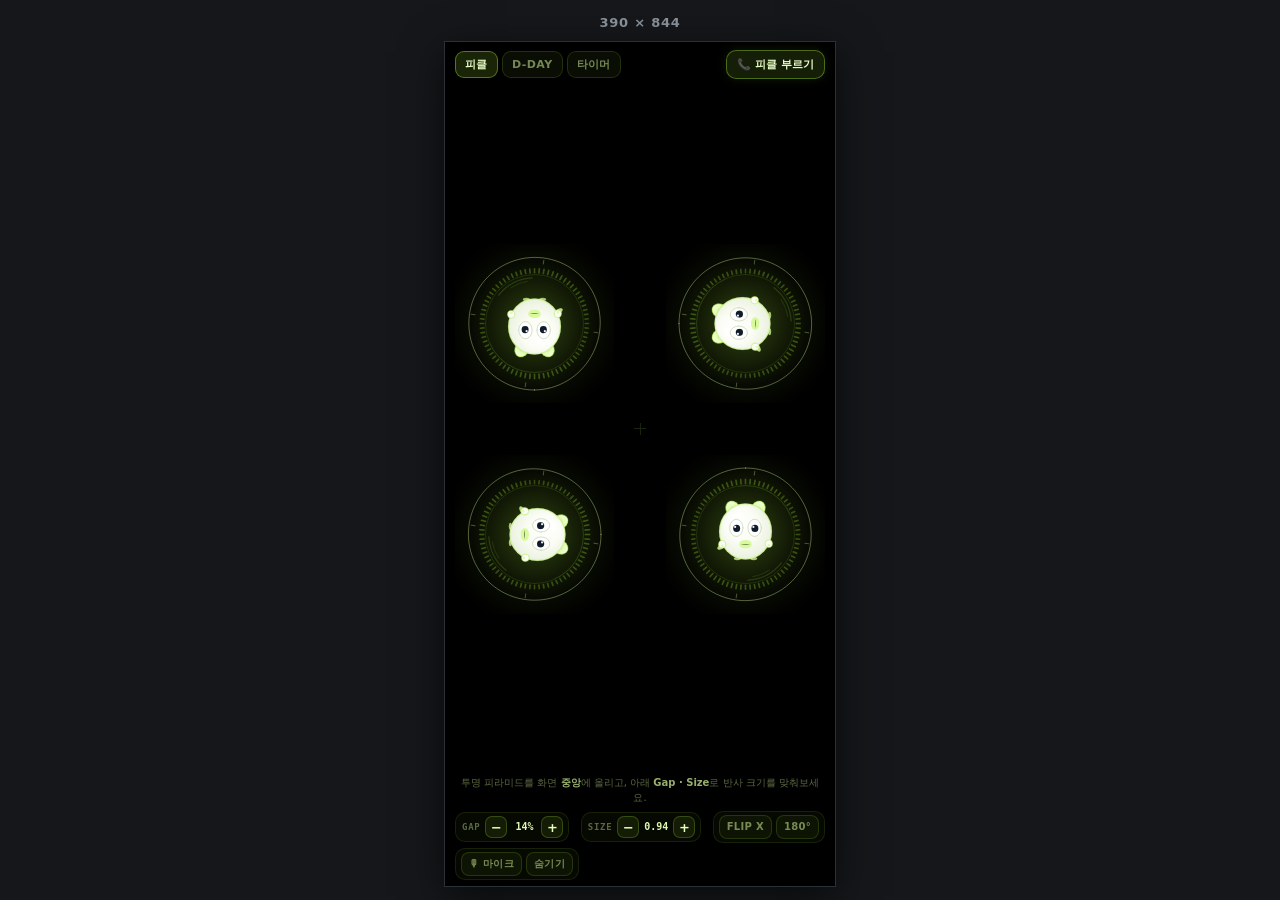
==== preview.html @ eaf03cf2 "검증용 프리뷰 하네스 추가" ====
<!doctype html>
<html lang="ko">
<head>
<meta charset="utf-8">
<title>프리뷰 · 피클 홀로그램</title>
<style>
  html,body{margin:0;height:100%;background:#15171a;font:600 13px/1.4 -apple-system,"Apple SD Gothic Neo",system-ui,sans-serif;color:#8b949e}
  #wrap{display:flex;flex-direction:column;align-items:center;justify-content:flex-start;gap:10px;padding:14px}
  #label{letter-spacing:.06em}
  iframe{display:block;border:0;background:#000;box-shadow:0 0 0 1px #2b3038,0 10px 40px rgba(0,0,0,.6)}
</style>
</head>
<body>
<div id="wrap">
  <div id="label"></div>
  <iframe id="f" src="index.html" allow="microphone"></iframe>
</div>
<script>
  var q = new URLSearchParams(location.search);
  var w = parseInt(q.get('w') || '390', 10);
  var h = parseInt(q.get('h') || '844', 10);
  var f = document.getElementById('f');
  f.style.width = w + 'px';
  f.style.height = h + 'px';
  document.getElementById('label').textContent = w + ' × ' + h;
</script>
</body>
</html>
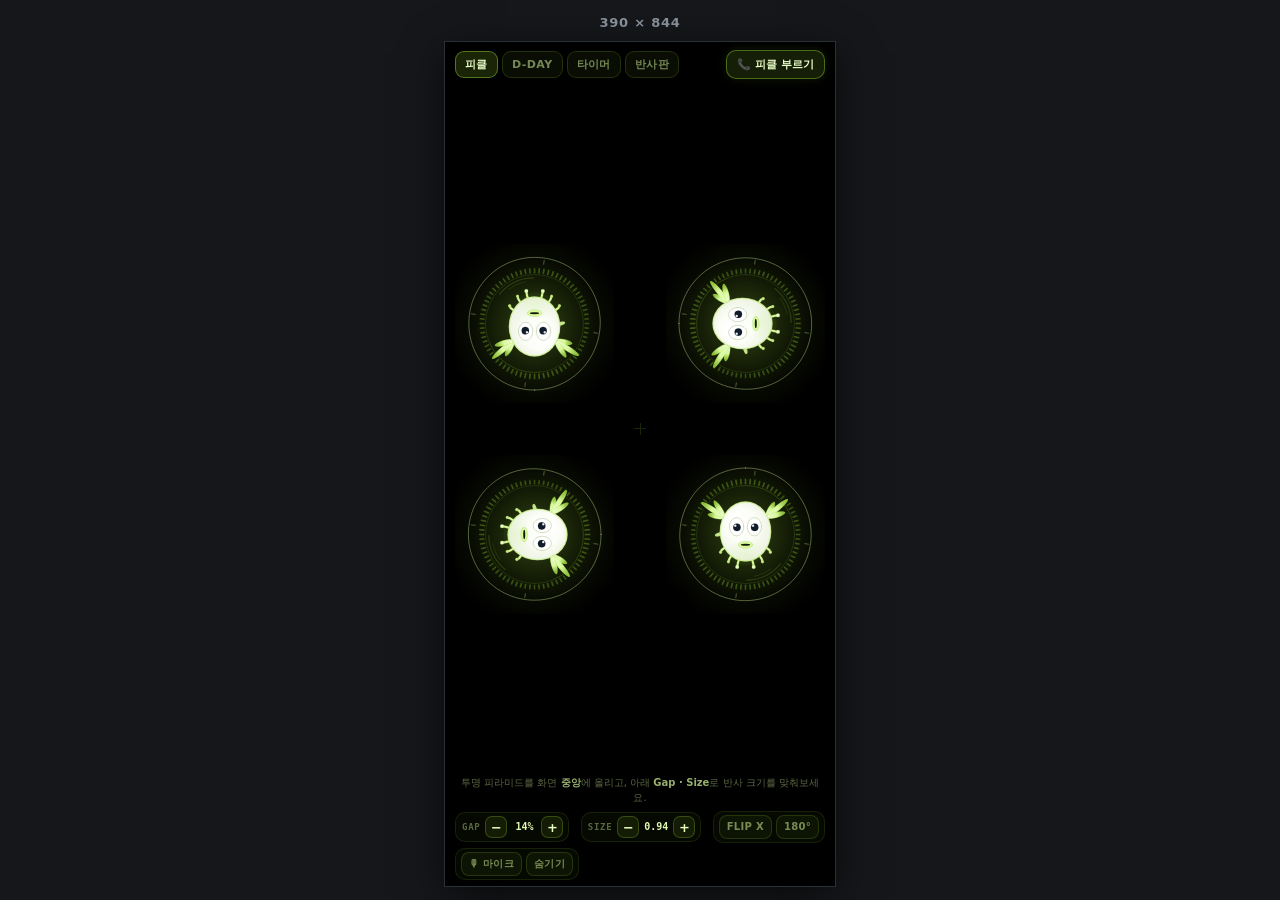
==== commit 5a9a4027: "프리뷰 하네스 캐시 회피" ====
--- a/preview.html
+++ b/preview.html
@@ -13,7 +13,7 @@
 <body>
 <div id="wrap">
   <div id="label"></div>
-  <iframe id="f" src="index.html" allow="microphone"></iframe>
+  <iframe id="f" allow="microphone"></iframe>
 </div>
 <script>
   var q = new URLSearchParams(location.search);
@@ -22,6 +22,7 @@
   var f = document.getElementById('f');
   f.style.width = w + 'px';
   f.style.height = h + 'px';
+  f.src = 'index.html?v=' + (q.get('v') || '0');
   document.getElementById('label').textContent = w + ' × ' + h;
 </script>
 </body>
